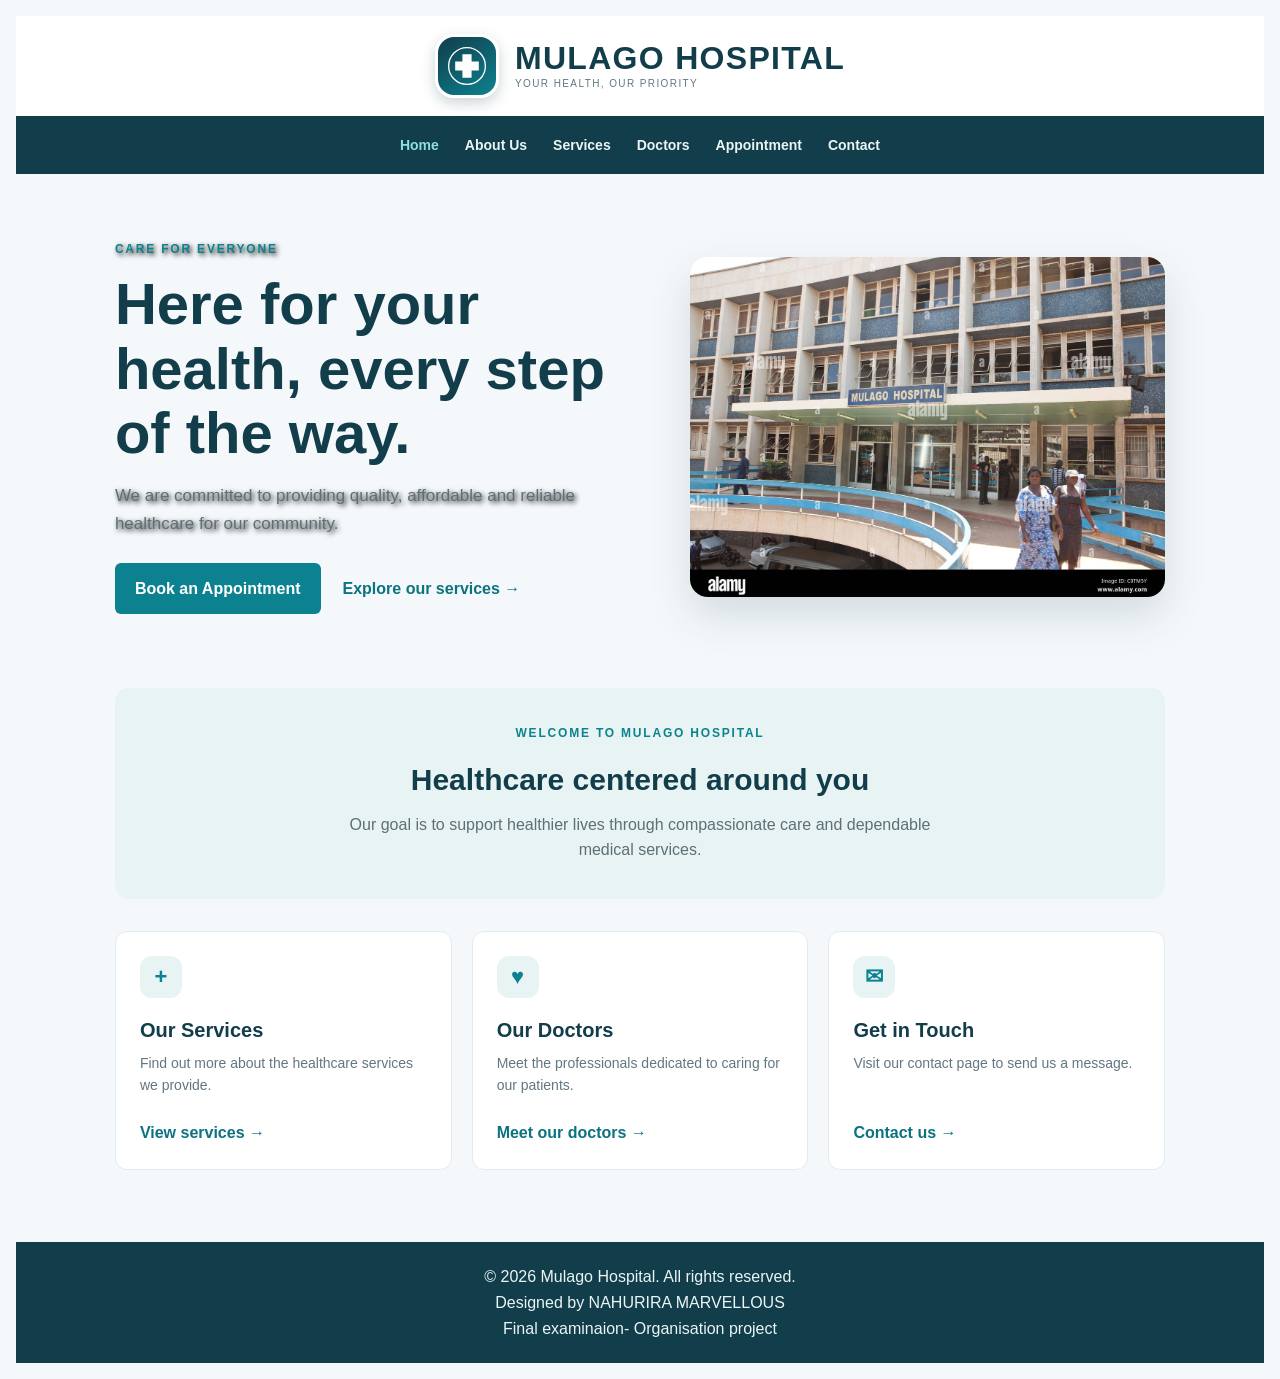
==== Index.html @ 6ca4533b "fggf" ====
<!DOCTYPE html>
<html lang="en">
<head>
    <meta charset="UTF-8">
    <meta name="viewport" content="width=device-width, initial-scale=1.0">
    <meta name="description" content="Learn about Mulago Hospital and find services, doctors, and appointment information.">
    <title>Home | Mulago Hospital</title>
    <link rel="stylesheet" href="style.css">
</head>
<body class="home-page">

<header>
    <a class="brand" href="Index.html" aria-label="Mulago Hospital home">
        <span class="brand-mark" aria-hidden="true">
            <svg viewBox="0 0 64 64" focusable="false">
                <circle cx="32" cy="32" r="28" fill="none" stroke="currentColor" stroke-width="2"></circle>
                <path d="M25 14h14v11h11v14H39v11H25V39H14V25h11z" fill="currentColor"></path>
            </svg>
        </span>
        <span>
            <strong>MULAGO HOSPITAL</strong>
            <small>YOUR HEALTH, OUR PRIORITY</small>
        </span>
    </a>
</header>

<nav aria-label="Main navigation">
    <a href="Index.html" aria-current="page">Home</a>
    <a href="about.html">About Us</a>
    <a href="services.html">Services</a>
    <a href="doctors.html">Doctors</a>
    <a href="appointment.html">Appointment</a>
    <a href="contact.html">Contact</a>
</nav>

<main>
    <section class="hero">
        <div class="hero-copy">
            <p class="eyebrow">CARE FOR EVERYONE</p>
            <h1>Here for your health, every step of the way.</h1>
            <p>We are committed to providing quality, affordable and reliable healthcare for our community.</p>
            <div class="hero-actions">
                <a class="btn" href="appointment.html">Book an Appointment</a>
                <a class="text-link" href="services.html">Explore our services <span aria-hidden="true">&rarr;</span></a>
            </div>
        </div>
        <img src="image copy 12.png" alt="Mulago Hospital" class="hero-image">
    </section>

    <section class="welcome content">
        <p class="eyebrow">WELCOME TO MULAGO HOSPITAL</p>
        <h2>Healthcare centered around you</h2>
        <p>Our goal is to support healthier lives through compassionate care and dependable medical services.</p>
    </section>

    <section class="home-links" aria-label="Explore the hospital">
        <a class="home-card" href="services.html">
            <span class="card-icon" aria-hidden="true">+</span>
            <h2>Our Services</h2>
            <p>Find out more about the healthcare services we provide.</p>
            <span class="card-link">View services <span aria-hidden="true">&rarr;</span></span>
        </a>
        <a class="home-card" href="doctors.html">
            <span class="card-icon" aria-hidden="true">&#9829;</span>
            <h2>Our Doctors</h2>
            <p>Meet the professionals dedicated to caring for our patients.</p>
            <span class="card-link">Meet our doctors <span aria-hidden="true">&rarr;</span></span>
        </a>
        <a class="home-card" href="contact.html">
            <span class="card-icon" aria-hidden="true">&#9993;</span>
            <h2>Get in Touch</h2>
            <p>Visit our contact page to send us a message.</p>
            <span class="card-link">Contact us <span aria-hidden="true">&rarr;</span></span>
        </a>
    </section>
</main>

<footer>
    <p>&copy; 2026 Mulago Hospital. All rights reserved.</p>
    <p>Designed by NAHURIRA MARVELLOUS</p>
    <p>Final examinaion- Organisation project</p>
</footer>

<script src="script.js"></script>
</body>
</html>
---- style.css ----
* {
    margin: 8px;
    padding: 8px;
    box-sizing: circle;
}

body {
    font-family: Arial, sans-serif;
    background-color: grey;
    color: black;
    line-height: 1.2;
}

header {
    background-color: whitesmoke;
    color:black;
    text-align: center;
    padding: 30px;
}

header h1 {
    font-size: 30px;
}

nav {
    background-color: lightblue;
    padding: 15px;
    text-align: center;
}

nav a {
    color: red;
    text-decoration: none;
    margin: 10px;
    font-weight: bold;
}

nav a:hover {
    color: #ffd166;
}

.hero {
    background-color: brown;
    text-align: center;
    padding: 80px 20px;
}

.hero h2 {
    font-size: 32px;
    color: black;
    margin-bottom: 15px;
}

.btn {
    display: inline-block;
    background-color: green;
    color: yellow;
    padding: 12px 20px;
    margin-top: 20px;
    text-decoration: none;
    border-radius: 5px;
}

.content {
    padding: 40px 8%;
    min-height: 350px;
}

.content h2 {
    color: #087e8b;
    margin-bottom: 20px;
}

.content h3 {
    margin-top: 20px;
    color: #064f59;
}

.service {
    background-color: white;
    padding: 20px;
    margin: 15px 0;
    border-radius: 8px;
    box-shadow: 0 2px 5px #ccc;
}

form {
    max-width: 600px;
    margin: auto;
}

label {
    display: block;
    margin-top: 15px;
}

input, select, textarea {
    width: 100%;
    padding: 12px;
    margin-top: 5px;
    border: 1px solid #aaa;
    border-radius: 5px;
}

textarea {
    min-height: 100px;
}

button {
    background-color: #087e8b;
    color: white;
    border: none;
    padding: 12px 25px;
    margin-top: 15px;
    cursor: pointer;
    border-radius: 5px;
}

button:hover {
    background-color: #064f59;
}

footer {
    background-color: #064f59;
    color: white;
    text-align: center;
    padding: 20px;
}
.hospital-image {
    width: 80%;
    height: 350px;
    object-fit: cover;
    display: block;
    margin: 20px auto;
}
.doctors-container {
    display: flex;
    flex-wrap: wrap;
    justify-content: center;
    gap: 20px;
}

.doctor-card {
    background-color: white;
    width: 300px;
    padding: 30px;
    text-align: center;
    border-radius: 10px;
    box-shadow: 0 5px 10px #ccc;
}

.doctor-card img {
    width: 200px;
    height: 100px;
    object-fit: cover;
    border-radius: 30%;
}
img {
    width: 300px;
    height: 400px;
    object-fit: cover;
    border-radius: 10px;
}
.small-image {
    width: 50%;
    height: auto;
}

.doctor-card h3 {
    color: #20088b;
    margin-top: 15px;
}

.doctor-card p {
    color: #555;
}
.services-container {
    display: block;
    flex-wrap: wrap;
    justify-content: center;
    gap: 15px;
    margin: auto;
}

.service-card {
    background-color: white;
    width: 80px;
    padding: 8px;
    text-align: center;
    border-radius: 8px;
    box-shadow: 0 2px 5px #ccc;
    margin: 10px auto;
    box-sizing: border-box;
}

.service-card img {
    width: 100%;
    height: 130px;
    object-fit: cover;
    border-radius: 8px;
}

.service-card h3 {
    color: #087e8b;
}
/* SERVICES SLIDESHOW */

.slideshow-section {
    text-align: center;
    padding: 30px;
}

.slideshow-section h2 {
    color: #087e8b;
    font-size: 30px;
    margin-bottom: 20px;
}

.slideshow-container {
    width: 90%;
    max-width: 750px;
    height: 400px;
    margin: auto;
    position: relative;
    overflow: hidden;
    border-radius: 12px;
}

.mySlides {
    display: none;
    width: 100%;
    height: 100%;
}

.mySlides img {
    width: 100%;
    height: 100%;
    object-fit: cover;
}

.caption {
    position: absolute;
    bottom: 0;
    background: rgba(0, 0, 0, 0.7);
    color: white;
    width: 100%;
    padding: 15px;
    font-size: 22px;
    box-sizing: border-box;
}
.hero {
    background-image: url("image copy 12.png");
    background-size: cover;
    background-position: center;
    background-repeat: no-repeat;

    height: 450px;

    display: flex;
    flex-direction: column;
    justify-content: center;
    align-items: center;

    text-align: center;
    color: white;
}

/* Make the text readable */
.hero h1 {
    font-size: 40px;
    text-shadow: 2px 2px 5px black;
}

.hero p {
    font-size: 22px;
    text-shadow: 2px 2px 5px black;
}

/* Home page */
.home-page,
.home-page * {
    margin: 0;
    padding: 0;
    box-sizing: border-box;
}

.home-page {
    margin: 0;
    padding: 0;
    background: #f5f8fa;
    color: #18323b;
    font-family: Arial, sans-serif;
    line-height: 1.6;
}

.home-page header {
    display: flex;
    justify-content: center;
    padding: 18px 7%;
    background: #fff;
    text-align: left;
}

.home-page .brand {
    display: flex;
    align-items: center;
    gap: 16px;
    color: #123d4a;
    text-decoration: none;
}

.home-page .brand-mark {
    display: grid;
    width: 64px;
    height: 64px;
    flex: 0 0 64px;
    place-items: center;
    border: 3px solid #fff;
    border-radius: 19px;
    background: linear-gradient(145deg, #123d4a, #0c8290);
    box-shadow: 0 5px 14px rgba(18, 61, 74, 0.22);
    color: #fff;
}

.home-page .brand-mark svg {
    display: block;
    width: 42px;
    height: 42px;
}

.home-page .brand strong,
.home-page .brand small {
    display: block;
}

.home-page .brand strong {
    color: #123d4a;
    font-size: clamp(22px, 3.2vw, 32px);
    letter-spacing: 1.3px;
    line-height: 1.15;
}

.home-page .brand small {
    color: #627780;
    font-size: 10px;
    letter-spacing: 1.4px;
}

.home-page nav {
    display: flex;
    flex-wrap: wrap;
    justify-content: center;
    gap: 8px 26px;
    padding: 14px 7%;
    background: #123d4a;
}

.home-page nav a {
    margin: 0;
    padding: 4px 0;
    color: #eaf5f6;
    font-size: 14px;
    font-weight: 600;
    text-decoration: none;
}

.home-page nav a:hover,
.home-page nav a:focus-visible,
.home-page nav a[aria-current="page"] {
    color: #8fe0dc;
}

.home-page main {
    max-width: 1200px;
    margin: 0 auto;
    padding: 42px 6% 72px;
}

.home-page .hero {
    display: grid;
    grid-template-columns: 1fr 0.9fr;
    align-items: center;
    gap: 48px;
    height: auto;
    min-height: 390px;
    padding: 24px 0;
    background: none;
    color: #18323b;
    text-align: left;
}

.home-page .hero-copy {
    max-width: 540px;
}

.home-page .eyebrow {
    margin-bottom: 12px;
    color: #0c8290;
    font-size: 12px;
    font-weight: 700;
    letter-spacing: 1.8px;
}

.home-page .hero h1 {
    margin-bottom: 16px;
    color: #123d4a;
    font-size: clamp(36px, 5vw, 58px);
    line-height: 1.12;
    text-shadow: none;
}

.home-page .hero-copy > p:not(.eyebrow) {
    max-width: 480px;
    color: #5c7078;
    font-size: 17px;
}

.home-page .hero-actions {
    display: flex;
    flex-wrap: wrap;
    align-items: center;
    gap: 22px;
    margin-top: 26px;
}

.home-page .btn {
    margin: 0;
    padding: 13px 20px;
    border-radius: 6px;
    background: #0c8290;
    color: #fff;
    font-weight: 700;
    text-decoration: none;
}

.home-page .btn:hover,
.home-page .btn:focus-visible {
    background: #096b76;
}

.home-page .text-link,
.home-page .card-link {
    color: #0c7380;
    font-weight: 700;
    text-decoration: none;
}

.home-page .hero-image {
    display: block;
    width: 100%;
    height: 340px;
    margin: 0;
    border-radius: 18px;
    object-fit: cover;
    box-shadow: 0 18px 40px rgba(18, 61, 74, 0.15);
}

.home-page .welcome {
    min-height: 0;
    margin: 50px 0 32px;
    padding: 36px 24px;
    border-radius: 14px;
    background: #e8f4f3;
    text-align: center;
}

.home-page .welcome h2 {
    margin-bottom: 8px;
    color: #123d4a;
    font-size: 30px;
}

.home-page .welcome > p:last-child {
    max-width: 620px;
    margin: 0 auto;
    color: #5c7078;
}

.home-page .home-links {
    display: grid;
    grid-template-columns: repeat(3, minmax(0, 1fr));
    gap: 20px;
}

.home-page .home-card {
    display: block;
    padding: 24px;
    border: 1px solid #e3ebee;
    border-radius: 12px;
    background: #fff;
    color: inherit;
    text-decoration: none;
    transition: transform 160ms ease, box-shadow 160ms ease;
}

.home-page .home-card:hover,
.home-page .home-card:focus-visible {
    transform: translateY(-3px);
    border-color: #c2185b;
    background: #c2185b;
    box-shadow: 0 12px 28px rgba(18, 61, 74, 0.1);
}

.home-page .home-card:hover h2,
.home-page .home-card:hover p,
.home-page .home-card:hover .card-link,
.home-page .home-card:focus-visible h2,
.home-page .home-card:focus-visible p,
.home-page .home-card:focus-visible .card-link {
    color: #fff;
}

.home-page .home-card:hover .card-icon,
.home-page .home-card:focus-visible .card-icon {
    background: rgba(255, 255, 255, 0.2);
    color: #fff;
}

.home-page .card-icon {
    display: grid;
    width: 42px;
    height: 42px;
    margin-bottom: 16px;
    place-items: center;
    border-radius: 12px;
    background: #e8f4f3;
    color: #0c8290;
    font-size: 22px;
    font-weight: 700;
}

.home-page .home-card h2 {
    margin-bottom: 6px;
    color: #123d4a;
    font-size: 20px;
}

.home-page .home-card p {
    min-height: 52px;
    margin-bottom: 16px;
    color: #627780;
    font-size: 14px;
}

.home-page footer {
    padding: 22px 6%;
    background: #123d4a;
    color: #eaf5f6;
    text-align: center;
}

@media (max-width: 480px) {
    .home-page header {
        padding: 16px 5%;
    }

    .home-page .brand {
        gap: 12px;
    }

    .home-page .brand-mark {
        width: 54px;
        height: 54px;
        flex-basis: 54px;
        border-radius: 16px;
    }

    .home-page .brand-mark svg {
        width: 36px;
        height: 36px;
    }

    .home-page .brand strong {
        font-size: clamp(18px, 5.3vw, 22px);
        letter-spacing: 0.7px;
    }

    .home-page .brand small {
        font-size: 9px;
        letter-spacing: 1px;
    }
}

@media (max-width: 760px) {
    .home-page main {
        padding: 28px 5% 48px;
    }

    .home-page .hero {
        grid-template-columns: 1fr;
        gap: 28px;
        padding: 16px 0;
    }

    .home-page .hero-image {
        height: 280px;
    }

    .home-page .home-links {
        grid-template-columns: 1fr;
    }

    .home-page .home-card p {
        min-height: 0;
    }
}

/* Services page */
.services-page,
.services-page * {
    margin: 0;
    padding: 0;
    box-sizing: border-box;
}

.services-page {
    background: #f5f8fa;
    color: #18323b;
    font-family: Arial, sans-serif;
    line-height: 1.6;
}

.services-page header {
    display: flex;
    justify-content: center;
    padding: 18px 7%;
    background: #fff;
}

.services-brand {
    display: flex;
    align-items: center;
    gap: 16px;
    color: #123d4a;
    text-decoration: none;
}

.services-brand-mark {
    display: grid;
    width: 64px;
    height: 64px;
    flex: 0 0 64px;
    place-items: center;
    border: 3px solid #fff;
    border-radius: 19px;
    background: linear-gradient(145deg, #123d4a, #0c8290);
    box-shadow: 0 5px 14px rgba(18, 61, 74, 0.22);
    color: #fff;
}

.services-brand-mark svg {
    display: block;
    width: 42px;
    height: 42px;
}

.services-brand strong,
.services-brand small {
    display: block;
}

.services-brand strong {
    color: #123d4a;
    font-size: clamp(22px, 3.2vw, 32px);
    letter-spacing: 1.3px;
    line-height: 1.15;
}

.services-brand small {
    color: #627780;
    font-size: 10px;
    letter-spacing: 1.4px;
}

.services-page nav {
    display: flex;
    flex-wrap: wrap;
    justify-content: center;
    gap: 8px 26px;
    padding: 14px 7%;
    background: #123d4a;
}

.services-page nav a {
    margin: 0;
    padding: 4px 0;
    color: #eaf5f6;
    font-size: 14px;
    font-weight: 600;
    text-decoration: none;
}

.services-page nav a:hover,
.services-page nav a:focus-visible,
.services-page nav a[aria-current="page"] {
    color: #8fe0dc;
}

.services-main {
    max-width: 1120px;
    margin: 0 auto;
    padding: 52px 6% 72px;
}

.services-intro {
    max-width: 720px;
    margin-bottom: 48px;
}

.services-eyebrow {
    margin-bottom: 8px;
    color: #0c8290;
    font-size: 12px;
    font-weight: 700;
    letter-spacing: 1.8px;
}

.services-intro h1 {
    margin-bottom: 12px;
    color: #123d4a;
    font-size: clamp(34px, 5vw, 48px);
    line-height: 1.15;
}

.services-intro > p:not(.services-eyebrow) {
    max-width: 640px;
    color: #5c7078;
    font-size: 17px;
}

.services-button {
    display: inline-block;
    margin-top: 22px;
    padding: 12px 20px;
    border-radius: 6px;
    background: #0c8290;
    color: #fff;
    font-weight: 700;
    text-decoration: none;
}

.services-button:hover,
.services-button:focus-visible {
    background: #096b76;
}

.services-list > h2,
.gallery-heading h2 {
    margin-bottom: 18px;
    color: #123d4a;
    font-size: 26px;
}

.services-grid {
    display: grid;
    grid-template-columns: repeat(3, minmax(0, 1fr));
    gap: 18px;
}

.services-page .service {
    position: relative;
    min-height: 160px;
    margin: 0;
    padding: 22px;
    border: 1px solid #e3ebee;
    border-radius: 12px;
    background: #fff;
    box-shadow: 0 4px 14px rgba(18, 61, 74, 0.04);
}

.services-page .service:hover {
    border-color: #2e7d32;
    background-color: #2e7d32;
}

.services-page .service:hover .service-number,
.services-page .service:hover h3,
.services-page .service:hover p {
    color: #fff;
}

.service-number {
    display: inline-block;
    margin-bottom: 12px;
    color: #0c8290;
    font-size: 12px;
    font-weight: 700;
    letter-spacing: 1px;
}

.services-page .service h3 {
    margin: 0 0 6px;
    color: #123d4a;
    font-size: 18px;
}

.services-page .service p {
    color: #627780;
    font-size: 14px;
}

.services-gallery {
    margin-top: 58px;
}

.gallery-heading {
    display: flex;
    flex-wrap: wrap;
    align-items: end;
    justify-content: space-between;
    gap: 8px 24px;
    margin-bottom: 18px;
}

.gallery-heading h2 {
    margin-bottom: 0;
}

.gallery-heading > p {
    max-width: 340px;
    color: #627780;
    font-size: 14px;
}

.services-page .slideshow-container {
    width: 100%;
    max-width: 820px;
    height: 420px;
    margin: 0 auto;
    border-radius: 14px;
    box-shadow: 0 14px 32px rgba(18, 61, 74, 0.12);
}

.services-page .mySlides img {
    display: block;
    width: 100%;
    height: 100%;
    margin: 0;
    border-radius: 0;
    object-fit: cover;
}

.services-page .caption {
    font-size: 18px;
}

.services-page footer {
    padding: 22px 6%;
    background: #123d4a;
    color: #eaf5f6;
    text-align: center;
}

@media (max-width: 760px) {
    .services-main {
        padding: 34px 5% 52px;
    }

    .services-grid {
        grid-template-columns: repeat(2, minmax(0, 1fr));
    }

    .services-page .slideshow-container {
        height: 300px;
    }
}

@media (max-width: 480px) {
    .services-grid {
        grid-template-columns: 1fr;
    }

    .services-page .service {
        min-height: 0;
    }

    .services-page .slideshow-container {
        height: 240px;
    }
}

@media (max-width: 480px) {
    .services-page header {
        padding: 16px 5%;
    }

    .services-brand {
        gap: 12px;
    }

    .services-brand-mark {
        width: 54px;
        height: 54px;
        flex-basis: 54px;
        border-radius: 16px;
    }

    .services-brand-mark svg {
        width: 36px;
        height: 36px;
    }

    .services-brand strong {
        font-size: clamp(18px, 5.3vw, 22px);
        letter-spacing: 0.7px;
    }

    .services-brand small {
        font-size: 9px;
        letter-spacing: 1px;
    }
}

/* Doctors page */
.doctors-page,
.doctors-page * {
    margin: 0;
    padding: 0;
    box-sizing: border-box;
}

.doctors-page {
    background: #f5f8fa;
    color: #18323b;
    font-family: Arial, sans-serif;
    line-height: 1.6;
}

.doctors-page header {
    display: flex;
    justify-content: center;
    padding: 18px 7%;
    background: #fff;
}

.doctors-brand {
    display: flex;
    align-items: center;
    gap: 16px;
    color: #123d4a;
    text-decoration: none;
}

.doctors-brand-mark {
    display: grid;
    width: 64px;
    height: 64px;
    flex: 0 0 64px;
    place-items: center;
    border: 3px solid #fff;
    border-radius: 19px;
    background: linear-gradient(145deg, #123d4a, #0c8290);
    box-shadow: 0 5px 14px rgba(18, 61, 74, 0.22);
    color: #fff;
}

.doctors-brand-mark svg {
    display: block;
    width: 42px;
    height: 42px;
}

.doctors-brand strong,
.doctors-brand small {
    display: block;
}

.doctors-brand strong {
    color: #123d4a;
    font-size: clamp(22px, 3.2vw, 32px);
    letter-spacing: 1.3px;
    line-height: 1.15;
}

.doctors-brand small {
    color: #627780;
    font-size: 10px;
    letter-spacing: 1.4px;
}

.doctors-page nav {
    display: flex;
    flex-wrap: wrap;
    justify-content: center;
    gap: 8px 26px;
    padding: 14px 7%;
    background: #123d4a;
}

.doctors-page nav a {
    margin: 0;
    padding: 4px 0;
    color: #eaf5f6;
    font-size: 14px;
    font-weight: 600;
    text-decoration: none;
}

.doctors-page nav a:hover,
.doctors-page nav a:focus-visible,
.doctors-page nav a[aria-current="page"] {
    color: #8fe0dc;
}

.doctors-main {
    max-width: 1120px;
    margin: 0 auto;
    padding: 52px 6% 72px;
}

.doctors-intro {
    max-width: 720px;
    margin-bottom: 42px;
}

.doctors-eyebrow {
    margin-bottom: 8px;
    color: #0c8290;
    font-size: 12px;
    font-weight: 700;
    letter-spacing: 1.8px;
}

.doctors-intro h1 {
    margin-bottom: 12px;
    color: #123d4a;
    font-size: clamp(42px, 6vw, 60px);
    line-height: 1.15;
}

.doctors-intro > p:not(.doctors-eyebrow) {
    max-width: 640px;
    color: #5c7078;
    font-size: 17px;
}

.doctors-button {
    display: inline-block;
    margin-top: 22px;
    padding: 12px 20px;
    border-radius: 6px;
    background: #0c8290;
    color: #fff;
    font-weight: 700;
    text-decoration: none;
}

.doctors-button:hover,
.doctors-button:focus-visible {
    background: #096b76;
}

.doctors-section-heading {
    margin-bottom: 18px;
    color: #123d4a;
    font-size: 26px;
}

.doctors-grid {
    display: grid;
    grid-template-columns: repeat(3, minmax(0, 1fr));
    gap: 22px;
}

.doctors-page .doctor-card {
    overflow: hidden;
    width: auto;
    padding: 0;
    border: 1px solid #e3ebee;
    border-radius: 14px;
    background: #fff;
    box-shadow: 0 6px 20px rgba(18, 61, 74, 0.07);
}

.doctors-page .doctor-card img {
    display: block;
    width: 100%;
    height: auto;
    aspect-ratio: 4 / 3;
    margin: 0;
    border-radius: 0;
    background: #e8f4f3;
    object-fit: contain;
    object-position: center;
}

.doctor-info {
    padding: 18px 20px 20px;
    border-top: 1px solid #e3ebee;
    transition: background-color 180ms ease, color 180ms ease;
}

.doctors-page .doctor-card h3 {
    margin: 0 0 4px;
    color: #123d4a;
    font-size: 19px;
}

.doctors-page .doctor-specialty {
    color: #627780;
    font-size: 14px;
}

.doctors-page .doctor-card:hover .doctor-info,
.doctors-page .doctor-card:focus-within .doctor-info {
    background: #8b5a2b;
}

.doctors-page .doctor-card:hover .doctor-info h3,
.doctors-page .doctor-card:hover .doctor-info .doctor-specialty,
.doctors-page .doctor-card:focus-within .doctor-info h3,
.doctors-page .doctor-card:focus-within .doctor-info .doctor-specialty {
    color: #fff;
}

.doctors-page footer {
    padding: 22px 6%;
    background: #123d4a;
    color: #eaf5f6;
    text-align: center;
}

@media (max-width: 480px) {
    .doctors-page header {
        padding: 16px 5%;
    }

    .doctors-brand {
        gap: 12px;
    }

    .doctors-brand-mark {
        width: 54px;
        height: 54px;
        flex-basis: 54px;
        border-radius: 16px;
    }

    .doctors-brand-mark svg {
        width: 36px;
        height: 36px;
    }

    .doctors-brand strong {
        font-size: clamp(18px, 5.3vw, 22px);
        letter-spacing: 0.7px;
    }

    .doctors-brand small {
        font-size: 9px;
        letter-spacing: 1px;
    }
}

@media (max-width: 760px) {
    .doctors-main {
        padding: 34px 5% 52px;
    }

    .doctors-grid {
        grid-template-columns: repeat(2, minmax(0, 1fr));
        gap: 16px;
    }

    .doctors-page .doctor-card img {
        height: auto;
    }
}

@media (max-width: 480px) {
    .doctors-grid {
        grid-template-columns: 1fr;
    }

    .doctors-page .doctor-card img {
        height: auto;
    }
}

/* Contact page */
.contact-page,
.contact-page * {
    margin: 0;
    padding: 0;
    box-sizing: border-box;
}

.contact-page {
    background: #f5f8fa;
    color: #18323b;
    font-family: Arial, sans-serif;
    line-height: 1.6;
}

.contact-page header {
    display: flex;
    justify-content: center;
    padding: 18px 7%;
    background: #fff;
}

.contact-brand {
    display: flex;
    align-items: center;
    gap: 16px;
    color: #123d4a;
    text-decoration: none;
}

.contact-brand-mark {
    display: grid;
    width: 64px;
    height: 64px;
    flex: 0 0 64px;
    place-items: center;
    border: 3px solid #fff;
    border-radius: 19px;
    background: linear-gradient(145deg, #123d4a, #0c8290);
    box-shadow: 0 5px 14px rgba(18, 61, 74, 0.22);
    color: #fff;
}

.contact-brand-mark svg {
    display: block;
    width: 42px;
    height: 42px;
}

.contact-brand strong,
.contact-brand small {
    display: block;
}

.contact-brand strong {
    color: #123d4a;
    font-size: clamp(22px, 3.2vw, 32px);
    letter-spacing: 1.3px;
    line-height: 1.15;
}

.contact-brand small {
    color: #627780;
    font-size: 10px;
    letter-spacing: 1.4px;
}

.contact-page nav {
    display: flex;
    flex-wrap: wrap;
    justify-content: center;
    gap: 8px 26px;
    padding: 14px 7%;
    background: #123d4a;
}

.contact-page nav a {
    margin: 0;
    padding: 4px 0;
    color: #eaf5f6;
    font-size: 14px;
    font-weight: 600;
    text-decoration: none;
}

.contact-page nav a:hover,
.contact-page nav a:focus-visible,
.contact-page nav a[aria-current="page"] {
    color: #8fe0dc;
}

.contact-main {
    max-width: 1120px;
    margin: 0 auto;
    padding: 52px 6% 72px;
}

.contact-intro {
    max-width: 720px;
    margin-bottom: 36px;
}

.contact-eyebrow {
    margin-bottom: 8px;
    color: #0c8290;
    font-size: 12px;
    font-weight: 700;
    letter-spacing: 1.8px;
}

.contact-intro h1 {
    margin-bottom: 12px;
    color: #123d4a;
    font-size: clamp(34px, 5vw, 48px);
    line-height: 1.15;
}

.contact-intro > p:not(.contact-eyebrow) {
    color: #5c7078;
    font-size: 17px;
}

.contact-layout {
    display: grid;
    grid-template-columns: 0.8fr 1.2fr;
    align-items: start;
    gap: 24px;
}

.contact-details,
.contact-form-panel {
    padding: 28px;
    border: 1px solid #e3ebee;
    border-radius: 14px;
    background: #fff;
    box-shadow: 0 6px 20px rgba(18, 61, 74, 0.06);
}

.contact-details h2,
.contact-form-panel h2 {
    margin-bottom: 18px;
    color: #123d4a;
    font-size: 22px;
}

.contact-detail {
    padding: 16px 0;
    border-top: 1px solid #e3ebee;
}

.contact-detail h3 {
    margin-bottom: 4px;
    color: #526a73;
    font-size: 13px;
    font-weight: 700;
}

.contact-detail p,
.contact-detail a {
    color: #18323b;
    font-size: 15px;
    overflow-wrap: anywhere;
}

.contact-detail a {
    text-decoration-color: #9ab9bf;
    text-underline-offset: 3px;
}

.contact-detail a:hover,
.contact-detail a:focus-visible {
    color: #0c7380;
}

.contact-form-note {
    margin-top: -12px;
    margin-bottom: 18px;
    color: #627780;
    font-size: 14px;
}

.contact-page form {
    max-width: none;
    margin: 0;
}

.contact-page label {
    display: block;
    margin: 16px 0 6px;
    color: #18323b;
    font-size: 14px;
    font-weight: 700;
}

.contact-page input,
.contact-page textarea {
    display: block;
    width: 100%;
    margin: 0;
    padding: 12px 14px;
    border: 1px solid #cbd9dd;
    border-radius: 7px;
    background: #fff;
    color: #18323b;
    font: inherit;
}

.contact-page textarea {
    min-height: 140px;
    resize: vertical;
}

.contact-page input:focus,
.contact-page textarea:focus {
    outline: 3px solid rgba(12, 130, 144, 0.18);
    border-color: #0c8290;
}

.contact-page button {
    margin: 20px 0 0;
    padding: 12px 20px;
    border-radius: 6px;
    background: #0c8290;
    font: inherit;
    font-weight: 700;
}

.contact-page button:hover,
.contact-page button:focus-visible {
    background: #096b76;
}

.contact-page footer {
    padding: 22px 6%;
    background: #123d4a;
    color: #eaf5f6;
    text-align: center;
}

@media (max-width: 760px) {
    .contact-main {
        padding: 34px 5% 52px;
    }

    .contact-layout {
        grid-template-columns: 1fr;
    }

    .contact-details,
    .contact-form-panel {
        padding: 22px;
    }
}

@media (max-width: 480px) {
    .contact-page header {
        padding: 16px 5%;
    }

    .contact-brand {
        gap: 12px;
    }

    .contact-brand-mark {
        width: 54px;
        height: 54px;
        flex-basis: 54px;
        border-radius: 16px;
    }

    .contact-brand-mark svg {
        width: 36px;
        height: 36px;
    }

    .contact-brand strong {
        font-size: clamp(18px, 5.3vw, 22px);
        letter-spacing: 0.7px;
    }

    .contact-brand small {
        font-size: 9px;
        letter-spacing: 1px;
    }
}

/* Appointment page */
.appointment-page,
.appointment-page * {
    margin: 0;
    padding: 0;
    box-sizing: border-box;
}

.appointment-page {
    background: #f5f8fa;
    color: #18323b;
    font-family: Arial, sans-serif;
    line-height: 1.6;
}

.appointment-page header {
    display: flex;
    justify-content: center;
    padding: 18px 7%;
    background: #fff;
}

.appointment-brand {
    display: flex;
    align-items: center;
    gap: 16px;
    color: #123d4a;
    text-decoration: none;
}

.appointment-brand-mark {
    display: grid;
    width: 64px;
    height: 64px;
    flex: 0 0 64px;
    place-items: center;
    border: 3px solid #fff;
    border-radius: 19px;
    background: linear-gradient(145deg, #123d4a, #0c8290);
    box-shadow: 0 5px 14px rgba(18, 61, 74, 0.22);
    color: #fff;
}

.appointment-brand-mark svg {
    display: block;
    width: 42px;
    height: 42px;
}

.appointment-brand strong,
.appointment-brand small {
    display: block;
}

.appointment-brand strong {
    color: #123d4a;
    font-size: clamp(22px, 3.2vw, 32px);
    letter-spacing: 1.3px;
    line-height: 1.15;
}

.appointment-brand small {
    color: #627780;
    font-size: 10px;
    letter-spacing: 1.4px;
}

.appointment-page nav {
    display: flex;
    flex-wrap: wrap;
    justify-content: center;
    gap: 8px 26px;
    padding: 14px 7%;
    background: #123d4a;
}

.appointment-page nav a {
    margin: 0;
    padding: 4px 0;
    color: #eaf5f6;
    font-size: 14px;
    font-weight: 600;
    text-decoration: none;
}

.appointment-page nav a:hover,
.appointment-page nav a:focus-visible,
.appointment-page nav a[aria-current="page"] {
    color: #8fe0dc;
}

.appointment-main {
    max-width: 920px;
    margin: 0 auto;
    padding: 52px 6% 72px;
}

.appointment-intro {
    margin-bottom: 30px;
}

.appointment-eyebrow {
    margin-bottom: 8px;
    color: #0c8290;
    font-size: 12px;
    font-weight: 700;
    letter-spacing: 1.8px;
}

.appointment-intro h1 {
    margin-bottom: 12px;
    color: #123d4a;
    font-size: clamp(34px, 5vw, 48px);
    line-height: 1.15;
}

.appointment-intro > p:not(.appointment-eyebrow) {
    color: #5c7078;
    font-size: 17px;
}

.appointment-panel {
    padding: 30px;
    border: 1px solid #e3ebee;
    border-radius: 14px;
    background: #fff;
    box-shadow: 0 6px 20px rgba(18, 61, 74, 0.06);
}

.appointment-panel h2 {
    margin-bottom: 4px;
    color: #123d4a;
    font-size: 24px;
}

.appointment-form-note {
    margin-bottom: 18px;
    color: #627780;
    font-size: 14px;
}

.appointment-demo-note {
    margin-bottom: 24px;
    padding: 12px 14px;
    border-left: 4px solid #0c8290;
    border-radius: 4px;
    background: #e8f4f3;
    color: #35545d;
    font-size: 14px;
}

.appointment-demo-note a {
    color: #0c7380;
    font-weight: 700;
    text-underline-offset: 3px;
}

.appointment-page form {
    max-width: none;
    margin: 0;
}

.appointment-page fieldset {
    min-width: 0;
    margin: 0 0 22px;
    padding: 18px;
    border: 1px solid #dce7ea;
    border-radius: 9px;
}

.appointment-page legend {
    padding: 0 8px;
    color: #123d4a;
    font-size: 16px;
    font-weight: 700;
}

.appointment-fields {
    display: grid;
    grid-template-columns: repeat(2, minmax(0, 1fr));
    gap: 16px;
}

.appointment-field-full {
    grid-column: 1 / -1;
}

.appointment-page label {
    display: block;
    margin: 0 0 6px;
    color: #18323b;
    font-size: 14px;
    font-weight: 700;
}

.appointment-page label span:not(.optional-label) {
    color: #a53d31;
}

.optional-label {
    color: #627780;
    font-size: 12px;
    font-weight: 400;
}

.appointment-page input,
.appointment-page select,
.appointment-page textarea {
    display: block;
    width: 100%;
    min-height: 46px;
    margin: 0;
    padding: 10px 12px;
    border: 1px solid #cbd9dd;
    border-radius: 7px;
    background: #fff;
    color: #18323b;
    font: inherit;
}

.appointment-page textarea {
    min-height: 120px;
    resize: vertical;
}

.appointment-page input:focus,
.appointment-page select:focus,
.appointment-page textarea:focus {
    outline: 3px solid rgba(12, 130, 144, 0.18);
    border-color: #0c8290;
}

.appointment-page button {
    margin: 0;
    padding: 12px 20px;
    border-radius: 6px;
    background: #0c8290;
    font: inherit;
    font-weight: 700;
}

.appointment-page button:hover,
.appointment-page button:focus-visible {
    background: #096b76;
}

.appointment-page footer {
    padding: 22px 6%;
    background: #123d4a;
    color: #eaf5f6;
    text-align: center;
}

@media (max-width: 600px) {
    .appointment-main {
        padding: 34px 5% 52px;
    }

    .appointment-panel {
        padding: 20px;
    }

    .appointment-page fieldset {
        padding: 14px;
    }

    .appointment-fields {
        grid-template-columns: 1fr;
    }

    .appointment-field-full {
        grid-column: auto;
    }
}

@media (max-width: 480px) {
    .appointment-page header {
        padding: 16px 5%;
    }

    .appointment-brand {
        gap: 12px;
    }

    .appointment-brand-mark {
        width: 54px;
        height: 54px;
        flex-basis: 54px;
        border-radius: 16px;
    }

    .appointment-brand-mark svg {
        width: 36px;
        height: 36px;
    }

    .appointment-brand strong {
        font-size: clamp(18px, 5.3vw, 22px);
        letter-spacing: 0.7px;
    }

    .appointment-brand small {
        font-size: 9px;
        letter-spacing: 1px;
    }
}

/* About page */
.about-page,
.about-page * {
    margin: 0;
    padding: 0;
    box-sizing: border-box;
}

.about-page {
    background: #f5f8fa;
    color: #18323b;
    font-family: Arial, sans-serif;
    line-height: 1.6;
}

.about-page header {
    display: flex;
    justify-content: center;
    padding: 18px 7%;
    background: #fff;
}

.about-brand {
    display: flex;
    align-items: center;
    gap: 16px;
    color: #123d4a;
    text-decoration: none;
}

.about-brand-mark {
    display: grid;
    width: 64px;
    height: 64px;
    flex: 0 0 64px;
    place-items: center;
    border: 3px solid #fff;
    border-radius: 19px;
    background: linear-gradient(145deg, #123d4a, #0c8290);
    box-shadow: 0 5px 14px rgba(18, 61, 74, 0.22);
    color: #fff;
}

.about-brand-mark svg {
    display: block;
    width: 42px;
    height: 42px;
}

.about-brand strong,
.about-brand small {
    display: block;
}

.about-brand strong {
    color: #123d4a;
    font-size: clamp(22px, 3.2vw, 32px);
    letter-spacing: 1.3px;
    line-height: 1.15;
}

.about-brand small {
    color: #627780;
    font-size: 10px;
    letter-spacing: 1.4px;
}

.about-page nav {
    display: flex;
    flex-wrap: wrap;
    justify-content: center;
    gap: 8px 26px;
    padding: 14px 7%;
    background: #123d4a;
}

.about-page nav a {
    margin: 0;
    padding: 4px 0;
    color: #eaf5f6;
    font-size: 14px;
    font-weight: 600;
    text-decoration: none;
}

.about-page nav a:hover,
.about-page nav a:focus-visible,
.about-page nav a[aria-current="page"] {
    color: #8fe0dc;
}

.about-main {
    max-width: 1080px;
    margin: 0 auto;
    padding: 58px 6% 72px;
}

.about-intro {
    max-width: 720px;
    margin-bottom: 36px;
}

.about-eyebrow {
    margin-bottom: 8px;
    color: #0c8290;
    font-size: 12px;
    font-weight: 700;
    letter-spacing: 1.8px;
}

.about-intro h1 {
    margin-bottom: 12px;
    color: #123d4a;
    font-size: clamp(36px, 5vw, 52px);
    line-height: 1.15;
}

.about-intro > p:last-child {
    color: #5c7078;
    font-size: 17px;
}

.about-values {
    display: grid;
    grid-template-columns: repeat(2, minmax(0, 1fr));
    gap: 20px;
}

.about-card {
    padding: 28px;
    border: 1px solid #e3ebee;
    border-radius: 14px;
    background: #fff;
    box-shadow: 0 6px 20px rgba(18, 61, 74, 0.06);
    transition: background-color 180ms ease, border-color 180ms ease, transform 180ms ease;
}

.about-card:hover {
    transform: translateY(-3px);
    border-color: #2e7d32;
    background: #2e7d32;
}

.about-card:hover .about-card-label,
.about-card:hover h2,
.about-card:hover p {
    color: #fff;
}

.about-card-label {
    display: inline-block;
    margin-bottom: 10px;
    color: #0c8290;
    font-size: 11px;
    font-weight: 700;
    letter-spacing: 1.5px;
}

.about-card h2,
.about-objectives h2 {
    margin-bottom: 8px;
    color: #123d4a;
    font-size: 24px;
}

.about-card p {
    color: #5c7078;
    font-size: 15px;
}

.about-objectives {
    display: grid;
    grid-template-columns: 0.8fr 1.2fr;
    gap: 30px;
    margin-top: 44px;
    padding: 30px;
    border-radius: 14px;
    background: #e8f4f3;
}

.about-objectives ul {
    display: grid;
    gap: 12px;
    list-style: none;
}

.about-objectives li {
    position: relative;
    padding-left: 26px;
    color: #35545d;
}

.about-objectives li::before {
    position: absolute;
    left: 0;
    color: #0c8290;
    content: "\2713";
    font-weight: 700;
}

.about-cta {
    display: flex;
    flex-wrap: wrap;
    align-items: center;
    justify-content: space-between;
    gap: 18px;
    margin-top: 28px;
    padding: 24px 28px;
    border-radius: 12px;
    background: #123d4a;
    color: #fff;
}

.about-cta h2 {
    margin-bottom: 4px;
    font-size: 20px;
}

.about-cta p {
    color: #d3e2e5;
    font-size: 14px;
}

.about-cta a {
    display: inline-block;
    padding: 10px 16px;
    border-radius: 6px;
    background: #fff;
    color: #123d4a;
    font-weight: 700;
    text-decoration: none;
}

.about-cta a:hover,
.about-cta a:focus-visible {
    background: #e8f4f3;
}

.about-page footer {
    padding: 22px 6%;
    background: #123d4a;
    color: #eaf5f6;
    text-align: center;
}

@media (max-width: 650px) {
    .about-main {
        padding: 38px 5% 52px;
    }

    .about-values,
    .about-objectives {
        grid-template-columns: 1fr;
    }

    .about-card,
    .about-objectives {
        padding: 22px;
    }
}

@media (max-width: 480px) {
    .about-page header {
        padding: 16px 5%;
    }

    .about-brand {
        gap: 12px;
    }

    .about-brand-mark {
        width: 54px;
        height: 54px;
        flex-basis: 54px;
        border-radius: 16px;
    }

    .about-brand-mark svg {
        width: 36px;
        height: 36px;
    }

    .about-brand strong {
        font-size: clamp(18px, 5.3vw, 22px);
        letter-spacing: 0.7px;
    }

    .about-brand small {
        font-size: 9px;
        letter-spacing: 1px;
    }
}
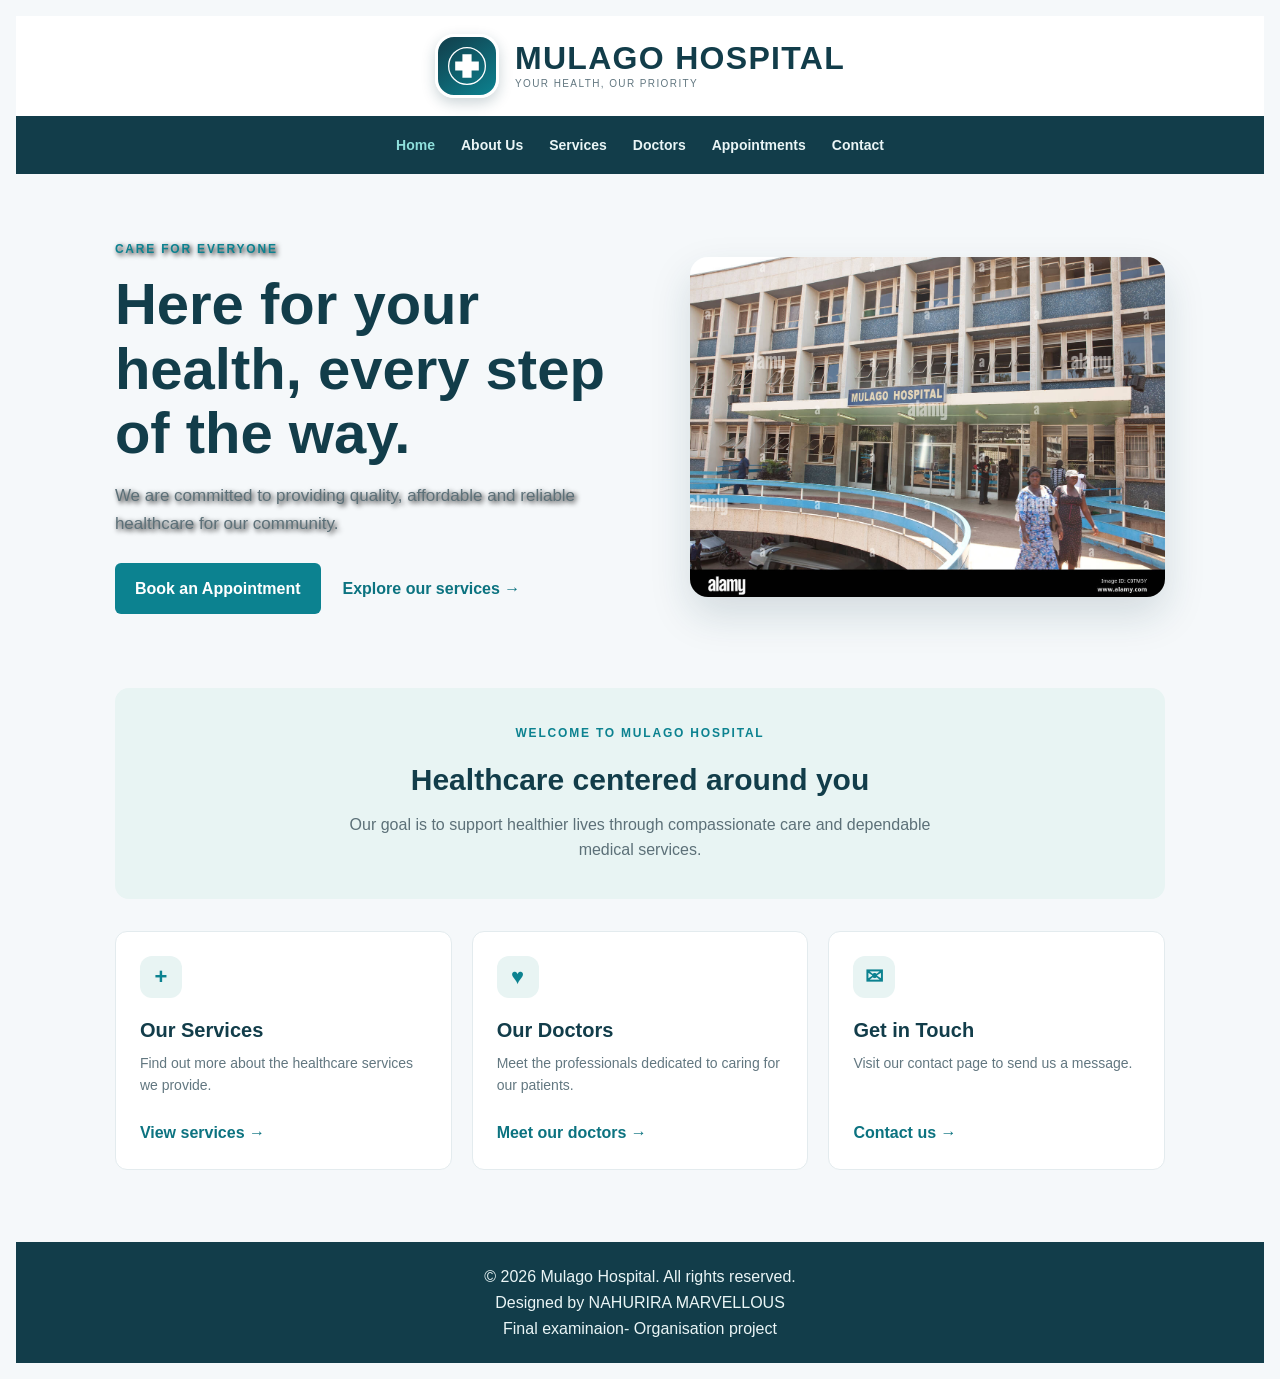
==== commit e48981f3: "wetreg" ====
--- a/Index.html
+++ b/Index.html
@@ -29,7 +29,7 @@
     <a href="about.html">About Us</a>
     <a href="services.html">Services</a>
     <a href="doctors.html">Doctors</a>
-    <a href="appointment.html">Appointment</a>
+    <a href="appointment.html">Appointments</a>
     <a href="contact.html">Contact</a>
 </nav>
 
